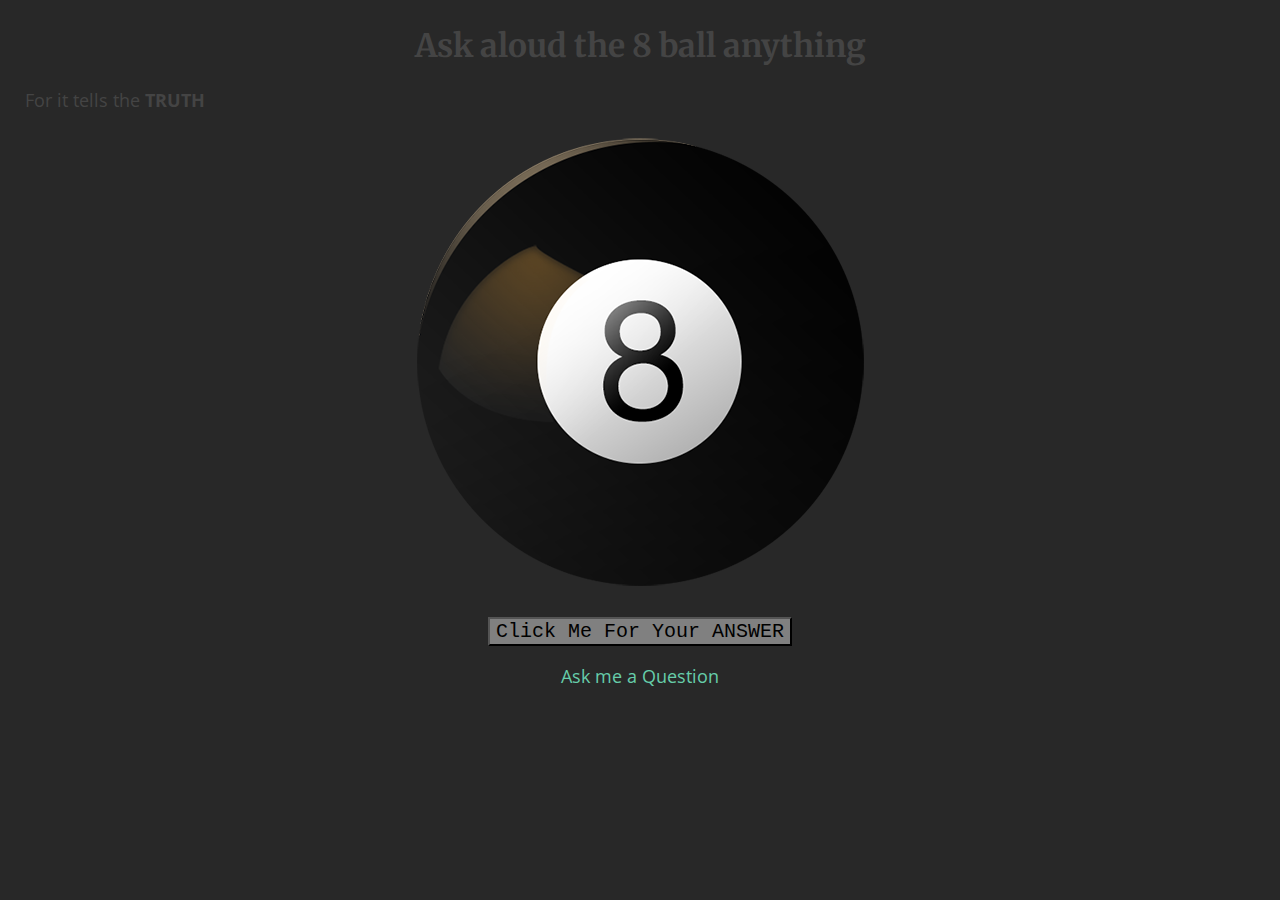
==== index.html @ 460c0552 "Rename 8ball.html to index.html" ====
<!DOCTYPE html>
<html>
  <head>
    <meta charset="utf-8">
    <meta name="viewport" content="width=device-width, initial-scale=1">
    <title>Made with Thimble</title>
    <link rel="stylesheet" href="8ball.css">
    <script src="8ball.js"></script>
  </head>
  <body>
    <h1>Ask aloud the 8 ball anything</h1>
    <p1>
      For it tells the <strong>TRUTH</strong>
    </p1>
    <div id="8ball" class="ball">
      <img id="8ball2" class="ball" src="ball.png" alt="Image description" />
      <br>
    <button class="button" id="button2" onclick="putword()">Click Me For Your ANSWER</button>
    </div>
    <p id="answer">Ask me a Question</p>
  </body>
</html>
---- 8ball.css ----
@import url('https://fonts.googleapis.com/css?family=Open+Sans:400,700');
@import url('https://fonts.googleapis.com/css?family=Merriweather:400,700');

body {
  background-color: #282828;
  font-family: "Open Sans", sans-serif;
  padding: 5px 25px;
  font-size: 18px;
  margin: 0;
  color: #444;
}

h1 {
  font-family: "Merriweather", serif;
  font-size: 32px;
  text-align: center;
  
}

h1:hover {
  color: aqua;
  background-color: black;
}

p1 {
  text-align: center;
}

.ball {
  text-align: center;
}

button {
  color: black;
  font-family: courier new;
  font-size: 20px;
  background-color: grey;
}

button:hover {
  color: #3827b7;
}

p {
  text-align: center;
  color: mediumaquamarine
}

@keyframes shake {
  10%, 90% {
    transform: translate3d(-1px, 0, 0);
  }

  20%, 80% {
    transform: translate3d(2px, 0, 0);
  }

  30%, 50%, 70% {
    transform: translate3d(-4px, 0, 0);
  }

  40%, 60% {
    transform: translate3d(4px, 0, 0);
  }
}
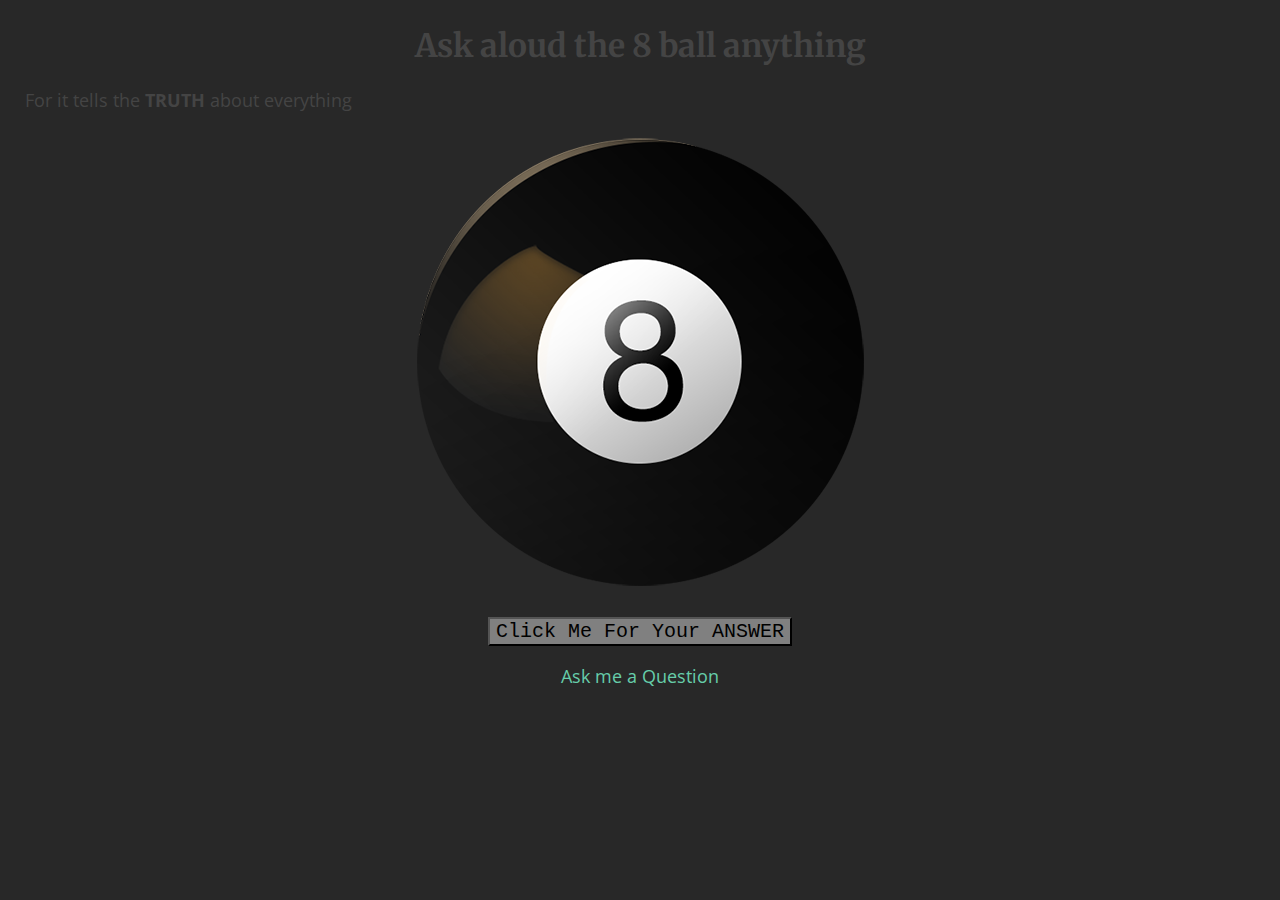
==== commit 57b7b31a: "Update index.html" ====
--- a/index.html
+++ b/index.html
@@ -3,14 +3,14 @@
   <head>
     <meta charset="utf-8">
     <meta name="viewport" content="width=device-width, initial-scale=1">
-    <title>Made with Thimble</title>
+    <title>MC8ball</title>
     <link rel="stylesheet" href="8ball.css">
     <script src="8ball.js"></script>
   </head>
   <body>
     <h1>Ask aloud the 8 ball anything</h1>
     <p1>
-      For it tells the <strong>TRUTH</strong>
+      For it tells the <strong>TRUTH</strong> about everything
     </p1>
     <div id="8ball" class="ball">
       <img id="8ball2" class="ball" src="ball.png" alt="Image description" />
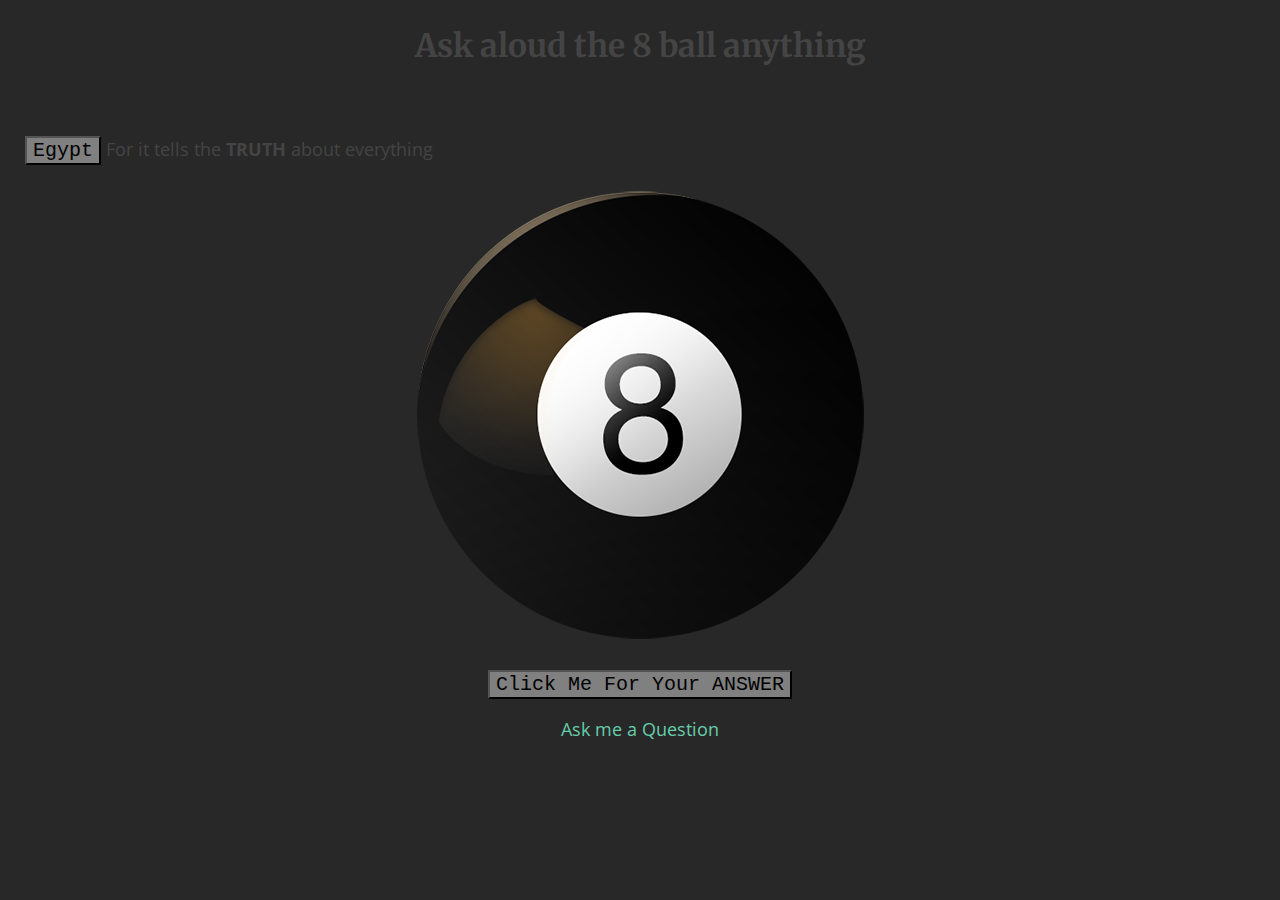
==== commit d67e3f89: "Update index.html" ====
--- a/index.html
+++ b/index.html
@@ -9,6 +9,8 @@
   </head>
   <body>
     <h1>Ask aloud the 8 ball anything</h1>
+    <br><br>
+    <button>Egypt</button>
     <p1>
       For it tells the <strong>TRUTH</strong> about everything
     </p1>
